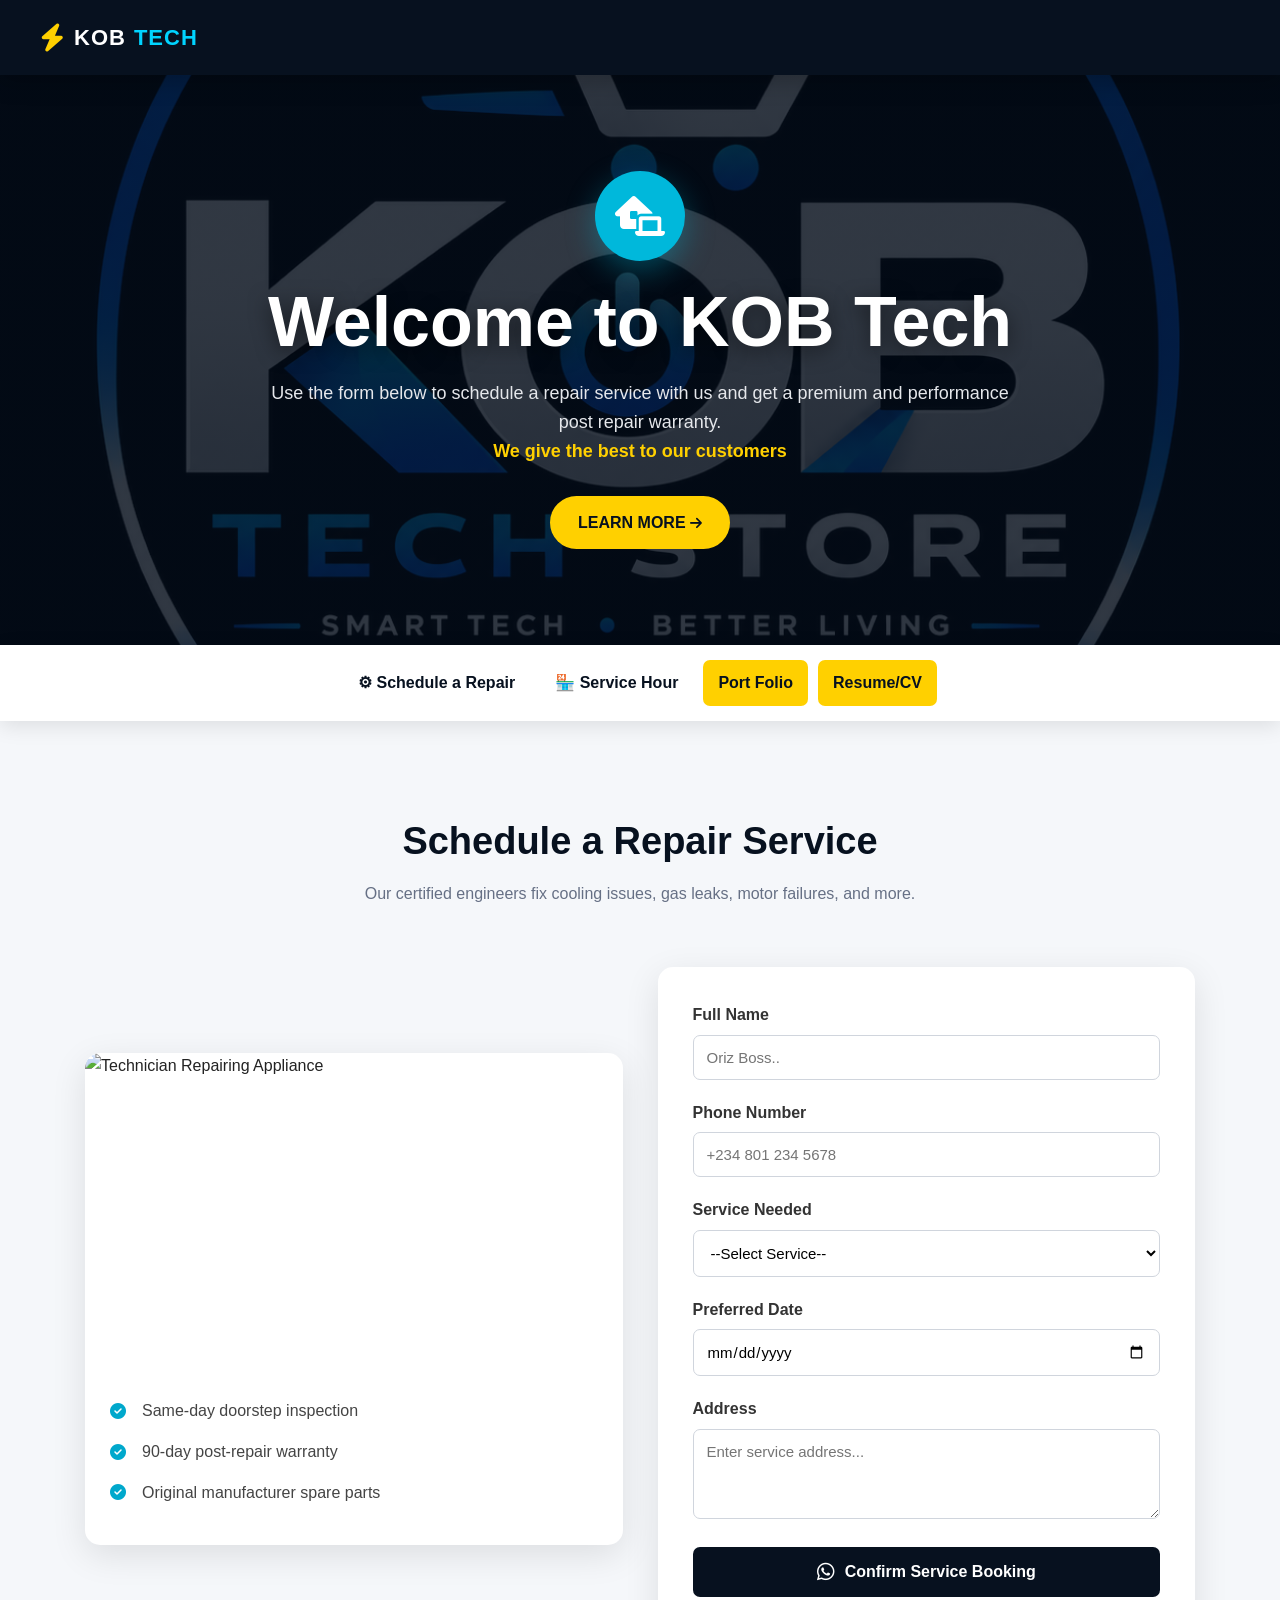
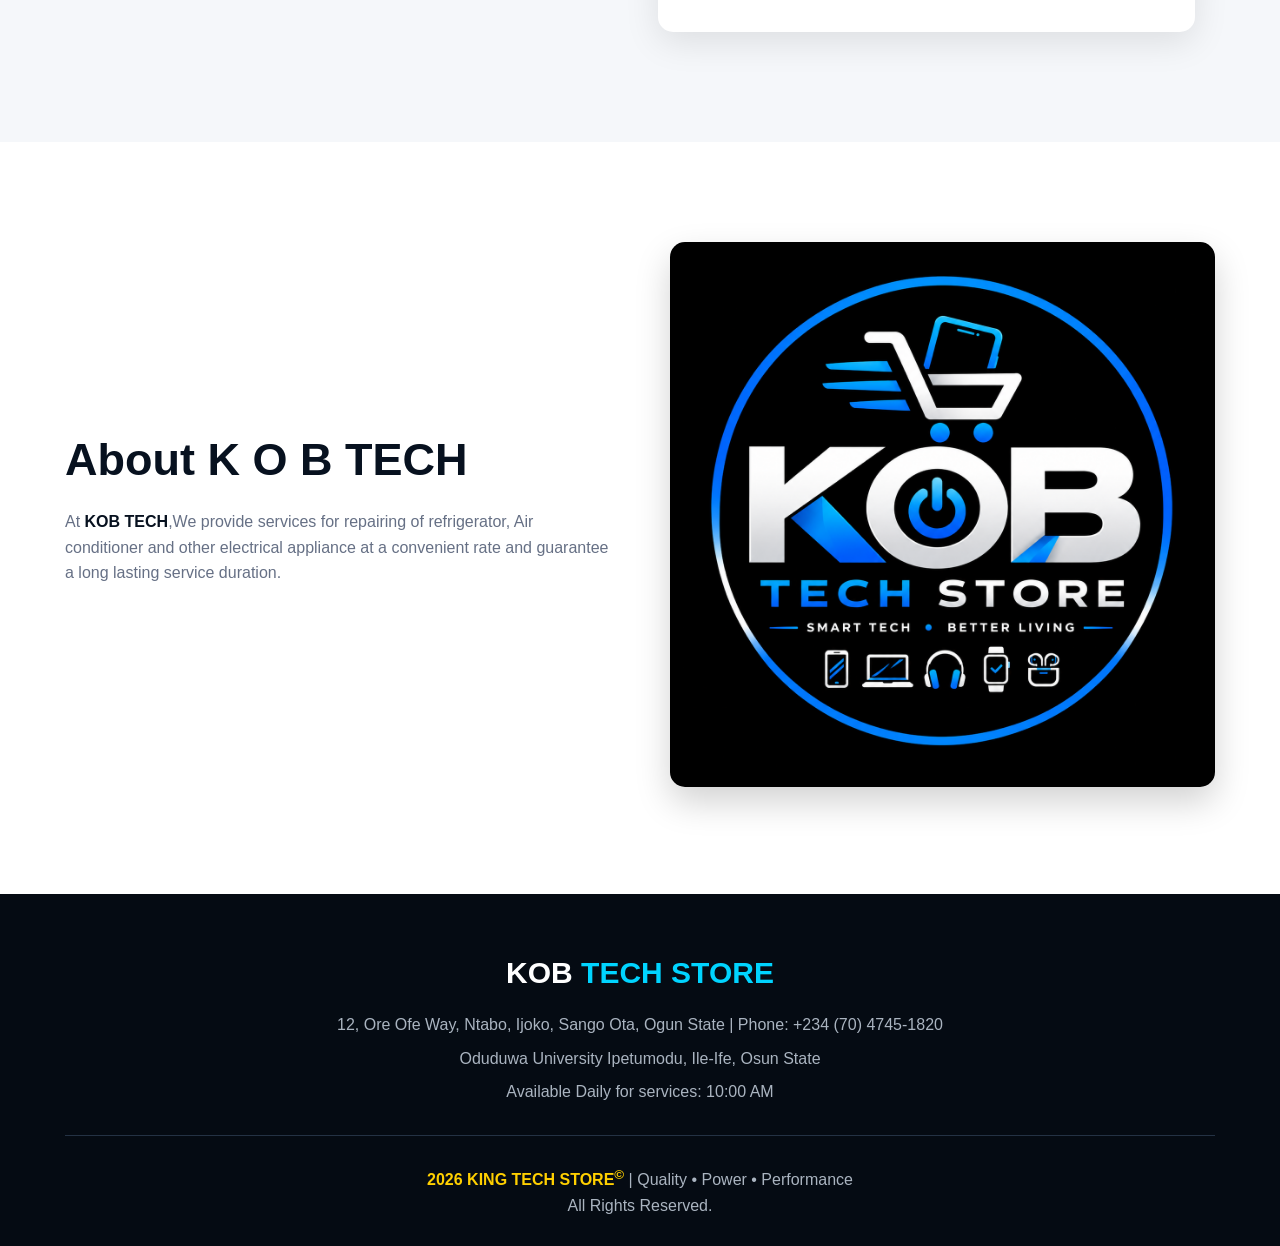
==== KOB.html @ 5ffe8b5a "Add files via upload" ====
<!DOCTYPE html>
<html>
  <meta charset="UTF-8">
<meta name="viewport" content="width=device-width, initial-scale=1.0">
  <head>
    <title>KOB TECH STORE</title>
  
  <link rel="stylesheet" href="https://cdnjs.cloudflare.com/ajax/libs/font-awesome/6.4.0/css/all.min.css">
  </head>
<style>
  /* =========================================================
   KOB TECH STORE
   PROFESSIONAL MAIN STYLESHEET
========================================================= */


/* =========================
   RESET
========================= */

* {
  margin: 0;
  padding: 0;
  box-sizing: border-box;
}

html {
  scroll-behavior: smooth;
}

body {
  font-family: Arial, Helvetica, sans-serif;
  background: #f5f7fa;
  color: #222;
  line-height: 1.6;
}


/* =========================
   GLOBAL HEADER
========================= */

.global-header {
  position: sticky;
  top: 0;
  z-index: 9999;

  background: #07111f;
  box-shadow: 0 5px 25px rgba(0, 0, 0, 0.25);
}

.global-navbar {
  min-height: 75px;
  max-width: 1250px;
  margin: auto;

  padding: 0 25px;

  display: flex;
  align-items: center;
  justify-content: space-between;
}


/* =========================
   LOGO
========================= */

.global-logo {
  display: flex;
  align-items: center;

  gap: 8px;

  color: white;

  text-decoration: none;

  font-size: 22px;

  font-weight: 900;

  letter-spacing: 1px;
}

.global-logo span {
  color: #00d4ff;
}

.logo-bolt {
  color: #ffd000;

  font-size: 28px;
}


/* =========================================================
   HERO
========================================================= */

.hero-card {
  min-height: 570px;

  padding: 70px 20px;

  display: flex;

  flex-direction: column;

  align-items: center;

  justify-content: center;

  text-align: center;

  color: white;

  background:
    linear-gradient(
      rgba(3, 12, 25, .82),
      rgba(3, 12, 25, .82)
    ),
    url("tech.png");
  background-size: cover;
  background-position: center;
  position: relative;
}
.icon-wrapper {
  width: 90px;
  height: 90px;
  border-radius: 50%;
  display: flex;
  align-items: center;
  justify-content: center;
  background: #00b8db;
  color: white;
  font-size: 40px;
  margin-bottom: 25px;
  box-shadow: 0 10px 30px rgba(0, 184, 219, .35);
}
.hero-card h1 {
  font-size: clamp(38px, 6vw, 70px);
  max-width: 900px;
  line-height: 1.05;
  margin-bottom: 20px;
  text-shadow: 0 5px 20px rgba(0, 0, 0, .5);
}
.hero-card p {
  max-width: 750px;
  font-size: 18px;
  color: #e5e7eb;
}
.hero-card b {
  color: #ffd000;
}


/* =========================
   LEARN MORE
========================= */

.learnmore {
  display: inline-block;

  margin-top: 30px;

  padding: 14px 28px;

  background: #ffd000;

  color: #07111f;

  text-decoration: none;

  font-weight: bold;

  border-radius: 50px;

  transition: .3s;
}

.learnmore:hover {
  transform: translateY(-4px);

  background: #00d4ff;

  color: white;

  box-shadow: 0 10px 25px rgba(0,0,0,.3);
}


/* =========================================================
   QUICK DIRECTION MENU
========================================================= */

.AB {
  background: white;

  padding: 15px;

  box-shadow: 0 5px 20px rgba(0,0,0,.1);

  position: sticky;

  top: 75px;

  z-index: 100;
}

.AB .menu {
  max-width: 1100px;

  margin: auto;

  display: flex;

  justify-content: center;

  gap: 10px;

  flex-wrap: wrap;
}

.AB .menu a {
  padding: 10px 15px;

  text-decoration: none;

  color: #07111f;

  font-weight: bold;

  border-radius: 7px;

  transition: .3s;
}

.AB .menu a:hover {
  background: #07111f;

  color: #00d4ff;
}

.AB .menu .office {
  background: #ffd000;

  color: #07111f;
}


/* =========================================================
   GENERAL SECTION
========================================================= */

.section {
  max-width: 1200px;

  margin: auto;

  padding: 90px 25px;
}

.section-title {
  text-align: center;

  color: #07111f;

  font-size: 38px;

  margin-bottom: 10px;
}

.section-subtitle {
  text-align: center;

  color: #667085;

  max-width: 700px;

  margin: 0 auto 40px;
}


/* =========================================================
   REPAIR SECTION
========================================================= */

.repair-container {
  width: 100%;
  max-width: 1200px;
  margin: 0 auto;
  padding: 20px;
  box-sizing: border-box;
  display: grid;
  grid-template-columns: 1fr 1fr;
  gap: 35px;
  align-items: center;
}
/* =========================================
   REPAIR IMAGE
========================================= */
.repair-info {
  width: 100%;
}
.repair-info img {
  width: 100%;
  height: 400px;
  object-fit: cover;
  display: block;
  border-radius: 15px;
}
/* =========================================
   FEATURES
========================================= */
.features-list {
  list-style: none;
  padding: 0;
  margin: 20px 0 0;
}
.features-list li {
  display: flex;
  align-items: center;
  gap: 8px;
  margin-bottom: 12px;
  font-size: 16px;
}
.features-list i {
  font-size: 16px;
}
/* =========================================
   FORM
========================================= */
.form-card {
  width: 100%;
  padding: 25px;
  box-sizing: border-box;
  background: #fff;
  border-radius: 15px;
  box-shadow:
    0 5px 25px rgba(0, 0, 0, 0.10);
}
/* =========================================
   INPUT GROUP
========================================= */
.input-grp {
  margin-bottom: 18px;
}
.input-grp label {
  display: block;
  margin-bottom: 7px;
  font-weight: 600;
}
/* =========================================
   INPUTS
========================================= */
.input-grp input,
.input-grp select,
.input-grp textarea {
  width: 100%;
  padding: 13px;
  box-sizing: border-box;
  border: 1px solid #ccc;
  border-radius: 8px;
  font-size: 15px;
  font-family: inherit;
  outline: none;
  transition: 0.3s;
}
/* INPUT FOCUS */
.input-grp input:focus,
.input-grp select:focus,
.input-grp textarea:focus {
  border-color: #25D366;
  box-shadow:
    0 0 0 3px rgba(37, 211, 102, 0.12);
}
/* TEXTAREA */
.input-grp textarea {
  resize: vertical;
  min-height: 90px;
}
/* =========================================
   WHATSAPP BOOKING BUTTON
========================================= */
.full-btn {
  width: 100%;
  min-height: 50px;
  border: none;
  border-radius: 8px;
  cursor: pointer;
  font-size: 16px;
  font-weight: 600;
  display: flex;
  align-items: center;
  justify-content: center;
  gap: 10px;
  transition: 0.3s;
}
.full-btn:hover {
  transform: translateY(-2px);
}
.full-btn i {
  font-size: 20px;
}
/* =========================================
   TABLET
========================================= */
@media (max-width: 900px) {
  .repair-container {
    grid-template-columns: 1fr;
    gap: 30px;
    max-width: 700px;
  }
  .repair-info img {
    height: 350px;
  }
}
/* =========================================
   MOBILE
========================================= */
@media (max-width: 600px) {
  .repair-container {
    display: flex;
    flex-direction: column;
    padding: 15px;
    gap: 25px;
  }
  .repair-info img {
    height: 250px;
    border-radius: 12px;
  }
  .features-list li {
    font-size: 14px;
  }
  .form-card {
    padding: 18px;
    border-radius: 12px;
  }
  .input-grp input,
  .input-grp select,
  .input-grp textarea {
    font-size: 16px;
    padding: 13px;
  }
  .full-btn {
    font-size: 15px;
    padding: 14px;
  }
}
/* =========================================
   SMALL PHONES
========================================= */
@media (max-width: 380px) {
  .repair-container {
    padding: 10px;
  }
  .form-card {
    padding: 15px;
  }
  .repair-info img {
    height: 220px;
  }
}

.repair-info {
  background: white;

  border-radius: 15px;

  overflow: hidden;

  box-shadow: 0 10px 35px rgba(0,0,0,.1);
}

.repair-info img {
  width: 100%;

  height: 300px;

  object-fit: cover;
}

.features-list {
  list-style: none;

  padding: 25px;
}

.features-list li {
  margin-bottom: 15px;

  color: #444;
}

.features-list i {
  color: #00a8cc;

  margin-right: 8px;
}


/* =========================
   FORMS
========================= */

.form-card,
.contact-form-wrapper,
.signin-form {
  background: white;

  padding: 35px;

  border-radius: 15px;

  box-shadow: 0 10px 35px rgba(0,0,0,.1);
}

.input-grp,
.form-group {
  margin-bottom: 20px;
}

.input-grp label,
.form-group label {
  display: block;

  margin-bottom: 7px;

  color: #333;

  font-weight: bold;
}

.input-grp input,
.input-grp select,
.input-grp textarea,
.form-group input,
.form-group textarea,
.form-group select {
  width: 100%;

  padding: 13px;

  border: 1px solid #d0d5dd;

  border-radius: 7px;

  outline: none;

  font-size: 15px;

  background: white;
}

.input-grp input:focus,
.input-grp select:focus,
.input-grp textarea:focus,
.form-group input:focus,
.form-group textarea:focus {
  border-color: #00a8cc;

  box-shadow: 0 0 0 3px rgba(0,168,204,.1);
}


/* BUTTONS */

.secondary-btn,
.submit-btn {
  width: 100%;

  border: none;

  padding: 14px;

  border-radius: 7px;

  background: #07111f;

  color: white;

  font-weight: bold;

  cursor: pointer;

  transition: .3s;
}

.secondary-btn:hover,
.submit-btn:hover {
  background: #00a8cc;

  transform: translateY(-2px);
}


/* =========================================================
   ABOUT
========================================================= */

.about-section {
  background: white;
  padding: 100px 25px;
}
.about-container {
  max-width: 1150px;
  margin: auto;
  display: grid;
  grid-template-columns: 1fr 1fr;
  gap: 60px;
  align-items: center;
}
.about-text h2 {
  color: #07111f;
  font-size: 45px;
  line-height: 1.1;
  margin-bottom: 25px;
}
.about-text p {
  color: #667085;
  margin-bottom: 15px;
}
.about-text strong {
  color: #07111f;
}
.about-image img {
  width: 100%;
  border-radius: 15px;
  box-shadow: 0 15px 35px rgba(0,0,0,.18);
  transition: .3s;
}
.about-image img:hover {
  transform: scale(1.02);
}


/* =========================================================
   FOOTER
========================================================= */

footer {
  background: #050b13;
  color: white;
  padding: 55px 25px 20px;
}
.footer-content {
  max-width: 1150px;
  margin: auto;
  text-align: center;
}
.footer-content h3 {
  font-size: 30px;
  color: white;
  margin-bottom: 15px;
}
.footer-content h3 span {
  color: #00d4ff;
}
.footer-content p {
  color: #aab4c0;
  margin: 8px 0;
}
.footer-bottom {
  border-top: 1px solid #243244;
  margin-top: 30px;
  padding-top: 20px;
}
.footer-bottom b {
  color: #ffd000;
}

/* =========================================================
   MOBILE RESPONSIVE
========================================================= */

@media (max-width: 900px) {

  .repair-container,
  .contact-container,
  .about-container {
    grid-template-columns: 1fr;
  }

}


@media (max-width: 650px) {

  .global-logo {
    font-size: 17px;
  }

  .logo-bolt {
    font-size: 22px;
  }

  .hero-card {
    min-height: 500px;
  }

  .hero-card h1 {
    font-size: 40px;
  }

  .hero-card p {
    font-size: 15px;
  }

  .AB {
    position: static;
  }

  .AB .menu {
    display: grid;

    grid-template-columns: 1fr 1fr;
  }

  .AB .menu a {
    text-align: center;

    font-size: 13px;
  }

  .section {
    padding: 60px 18px;
  }

  .section-title {
    font-size: 30px;
  }

  .repair-info img {
    height: 220px;
  }

  .form-card,
  .contact-form-wrapper,
  .signin-form,
  .signup-box {
    padding: 25px 18px;
  }

  .contact-container {
    padding: 60px 18px;
  }

  .contact-info {
    padding: 25px 20px;
  }

  .contact-info h2,
  .contact-form-wrapper h2 {
    font-size: 28px;
  }

  .about-section {
    padding: 60px 18px;
  }

  .about-text h2 {
    font-size: 35px;
  }

  .brand-header h1 {
    font-size: 27px;
  }

}
</style>
<body>
  
     <!-- Global Navigation Bar -->
   <header class="global-header">
     <nav class="global-navbar">
       <a href="KOB.html" class="global-logo">
         <i class="fa-solid fa-bolt logo-bolt"></i>
         KOB <span>TECH</span>
       </a>
     </nav>
   </header>
 
  <!--Main Content -->
 <main>
  <div class="hero-card">
    <div class="icon-wrapper">
      <i class="fa-solid fa-house-laptop"></i>
    </div>
    <h1>Welcome to KOB Tech</h1>
    <p>Use the form below to schedule a repair service with us and get a  premium and performance post repair warranty.<br><b> We give the best to our customers</b></p>
    <a href="#about" class="learnmore">
      LEARN MORE <i class="fa-solid fa-arrow-right" style="font-size: 0.85rem;"></i>
    </a>
  </div>
</main>

<!-- Direction Link -->
<nav class="AB">
    <div class="menu">
      <a href="#repair">⚙ Schedule a Repair</a>
      <a href="#footer">🏪 Service Hour</a>
      <a href="index.html" class="office">Port Folio</a>
      <a href="resume.html" class="office">Resume/CV</a>
    </div>
</nav>


<!-- ===============================
     REPAIR SERVICE BOOKING
================================ -->
<section id="repair" class="section">
  <h2 class="section-title">Schedule a Repair Service</h2>
  <p class="section-subtitle">
    Our certified engineers fix cooling issues, gas leaks, motor failures, and more.
  </p>
  <div class="repair-container">
    <!-- REPAIR INFORMATION -->
    <div class="repair-info">
      <img
        src="https://images.unsplash.com/photo-1621905251189-08b45d6a269e?auto=format&fit=crop&w=800&q=80"
        alt="Technician Repairing Appliance"
      >
      <ul class="features-list">
        <li>
          <i class="fa-solid fa-circle-check"></i>
          Same-day doorstep inspection
        </li>
        <li>
          <i class="fa-solid fa-circle-check"></i>
          90-day post-repair warranty
        </li>
        <li>
          <i class="fa-solid fa-circle-check"></i>
          Original manufacturer spare parts
        </li>
      </ul>
    </div>
    <!-- BOOKING FORM -->
    <form class="form-card" id="repairForm">
      <div class="input-grp">
        <label for="fullName">Full Name</label>
        <input
          type="text"
          id="fullName"
          required
          placeholder="Oriz Boss.."
        >
      </div>
      <div class="input-grp">
        <label for="phone">Phone Number</label>
        <input
          type="tel"
          id="phone"
          required
          placeholder="+234 801 234 5678"
        >
      </div>
      <div class="input-grp">
        <label for="service">Service Needed</label>
        <select id="service" required>
          <option value="">--Select Service--</option>
          <option value="AC Gas Refill / Leak Repair">
            AC Gas Refill / Leak Repair
          </option>
          <option value="AC Not Cooling">
            AC Not Cooling
          </option>
          <option value="Fridge Freezing/Cooling Issue">
            Fridge Freezing/Cooling Issue
          </option>
          <option value="Compressor Replacement">
            Compressor Replacement
          </option>
          <option value="General Servicing & Cleaning">
            General Servicing & Cleaning
          </option>
        </select>
      </div>
      <div class="input-grp">
        <label for="date">Preferred Date</label>
        <input
          type="date"
          id="date"
          required
        >
      </div>
      <div class="input-grp">
        <label for="address">Address</label>
        <textarea
          id="address"
          rows="3"
          required
          placeholder="Enter service address..."
        ></textarea>
      </div>
      <button
        type="submit"
        class="btn secondary-btn full-btn"
      >
        <i class="fa-brands fa-whatsapp"></i>
        Confirm Service Booking
      </button>
    </form>
  </div>
</section>


<!-- About Section -->
<section id="about" class="about-section">
  <div class="about-container">
    <div class="about-text">
      <h2>About K O B TECH</h2>
      <p>At <strong>KOB TECH</strong>,We provide services for repairing of refrigerator, Air conditioner and other electrical appliance at a convenient rate and guarantee a long lasting service duration.</p>
    </div>
    <div class="about-image">
     <img src="tech.png">
    </div>
  </div>
</section> 


<!-- FOOTER -->
<footer>
  <div class="footer-content" id="footer">
    <h3>KOB <span>TECH STORE</span></h3>
    <p>12, Ore Ofe Way, Ntabo, Ijoko, Sango Ota, Ogun State | Phone: +234 (70) 4745-1820</p>
    <p>Oduduwa University Ipetumodu, Ile-Ife, Osun State</p>
    <p>Available Daily for services: 10:00 AM</p>
    <div class="footer-bottom">
      <p><b>2026 KING TECH STORE<sup>&COPY;</sup></b> | Quality • Power • Performance<br>All Rights Reserved.</p></p>
    </div>
  </div>
</footer>

<script>
// ==========================================
// KOB TECH STORE
// WHATSAPP REPAIR BOOKING
// ==========================================
document.addEventListener("DOMContentLoaded", function() {
  const repairForm = document.getElementById("repairForm");
  // Check that the form exists
  if (!repairForm) {
    console.error("Repair form not found.");
    return;
  }
  repairForm.addEventListener("submit", function(event) {
    // Prevent normal form submission
    event.preventDefault();
    // ==========================================
    // YOUR WHATSAPP NUMBER
    // ==========================================
    // IMPORTANT:
    // Replace this with your real WhatsApp number.
    //
    // Example:
    // 08012345678
    //
    // becomes:
    // 2348012345678
    const whatsappNumber = "2349045252636";
    // ==========================================
    // GET FORM VALUES
    // ==========================================
    const fullName =
      document.getElementById("fullName").value.trim();
    const phone =
      document.getElementById("phone").value.trim();
    const service =
      document.getElementById("service").value;
    const date =
      document.getElementById("date").value;
    const address =
      document.getElementById("address").value.trim();
    // ==========================================
    // CHECK REQUIRED INFORMATION
    // ==========================================
    if (
      fullName === "" ||
      phone === "" ||
      service === "" ||
      date === "" ||
      address === ""
    ) {
      alert("Please fill in all the required fields.");
      return;
    }
    // ==========================================
    // FORMAT DATE
    // ==========================================
    const dateObject = new Date(date + "T00:00:00");
    const formattedDate =
      dateObject.toLocaleDateString("en-NG", {
        weekday: "long",
        year: "numeric",
        month: "long",
        day: "numeric"
      });
    // ==========================================
    // CREATE WHATSAPP MESSAGE
    // ==========================================
    const message =
      `🔧 KOB TECH - REPAIR BOOKING
Hello KOB TECH,
I would like to schedule a repair service.
CUSTOMER INFORMATION
------------------------------
👤 Full Name:
${fullName}
📞 Phone Number:
${phone}
🛠️ Service Needed:
${service}
📅 Preferred Date:
${formattedDate}
📍 Service Address:
${address}
Please confirm my repair booking.
Thank you.
KOB TECH`;
    // ==========================================
    // CREATE WHATSAPP LINK
    // ==========================================
    const whatsappURL =
      "https://wa.me/" +
      whatsappNumber +
      "?text=" +
      encodeURIComponent(message);
    // ==========================================
    // OPEN WHATSAPP
    // ==========================================
    window.location.href = whatsappURL;
  });
});
</script>
</body>
</html>
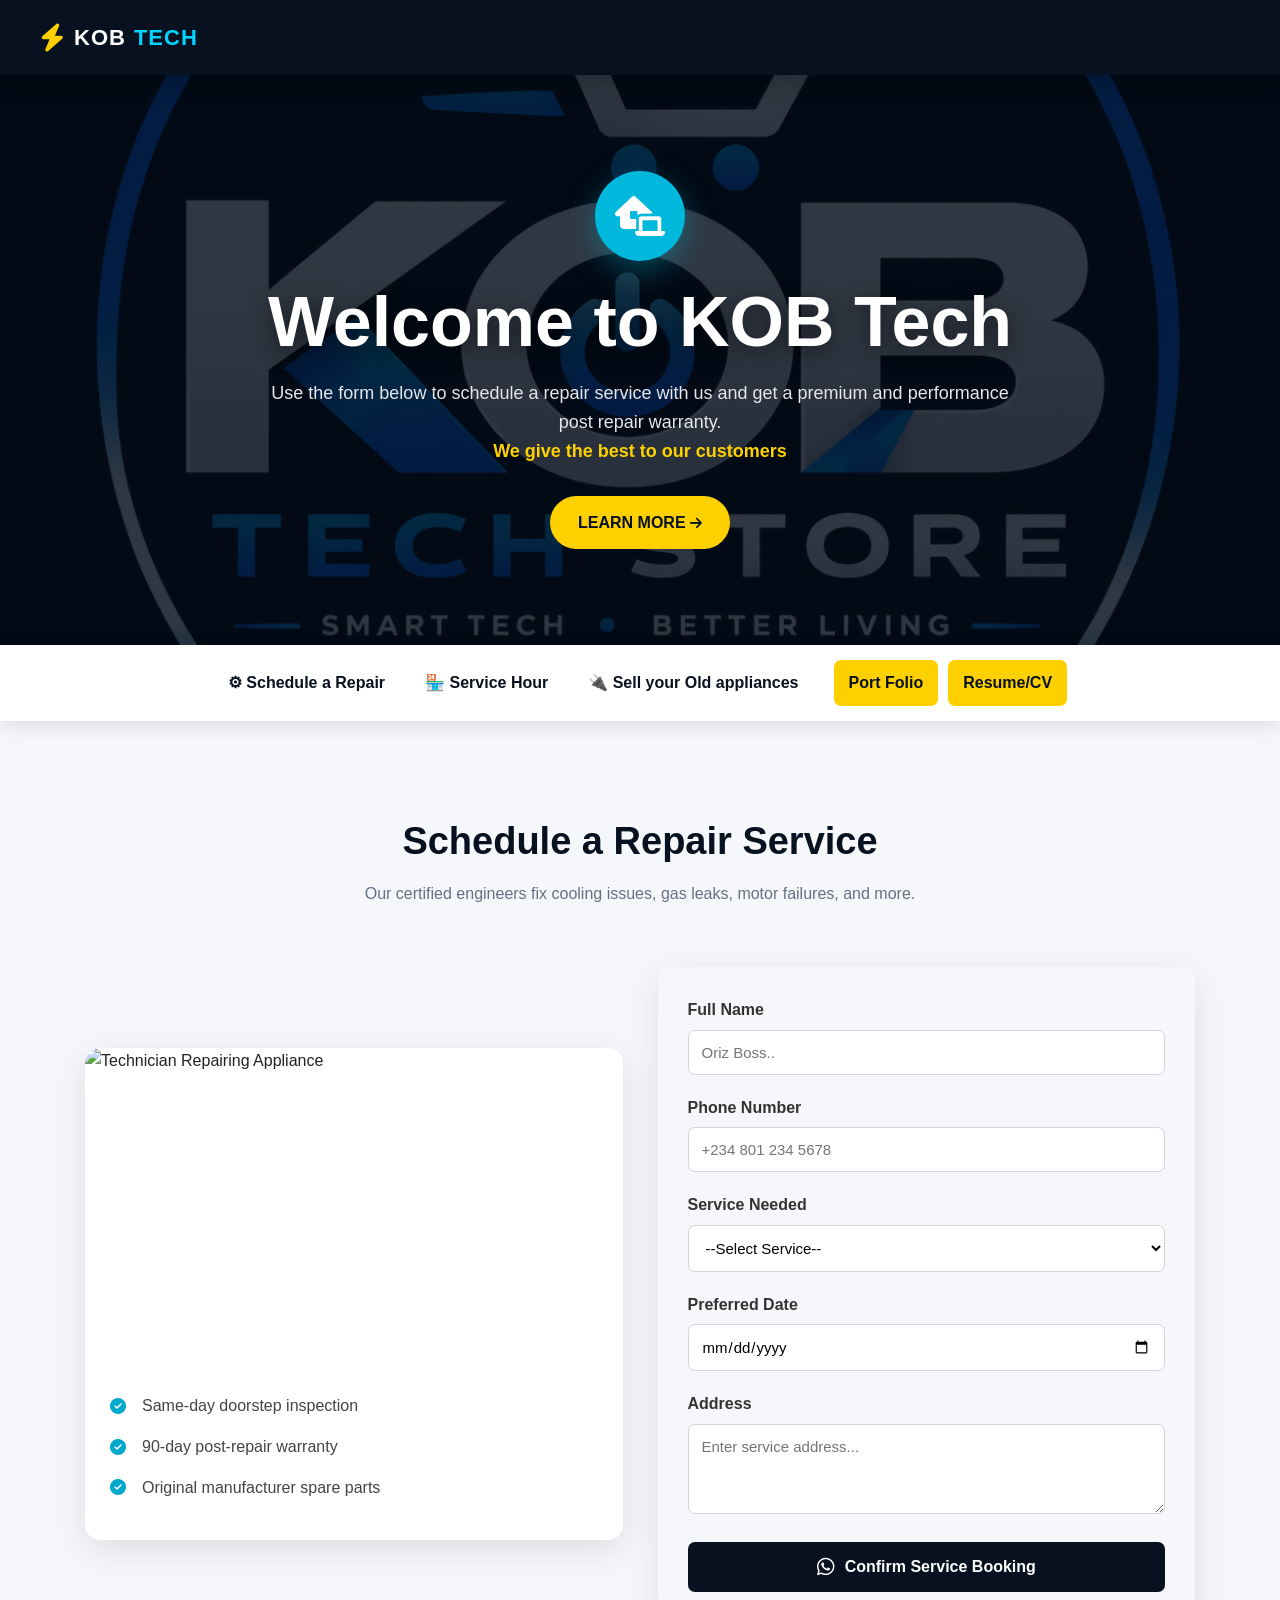
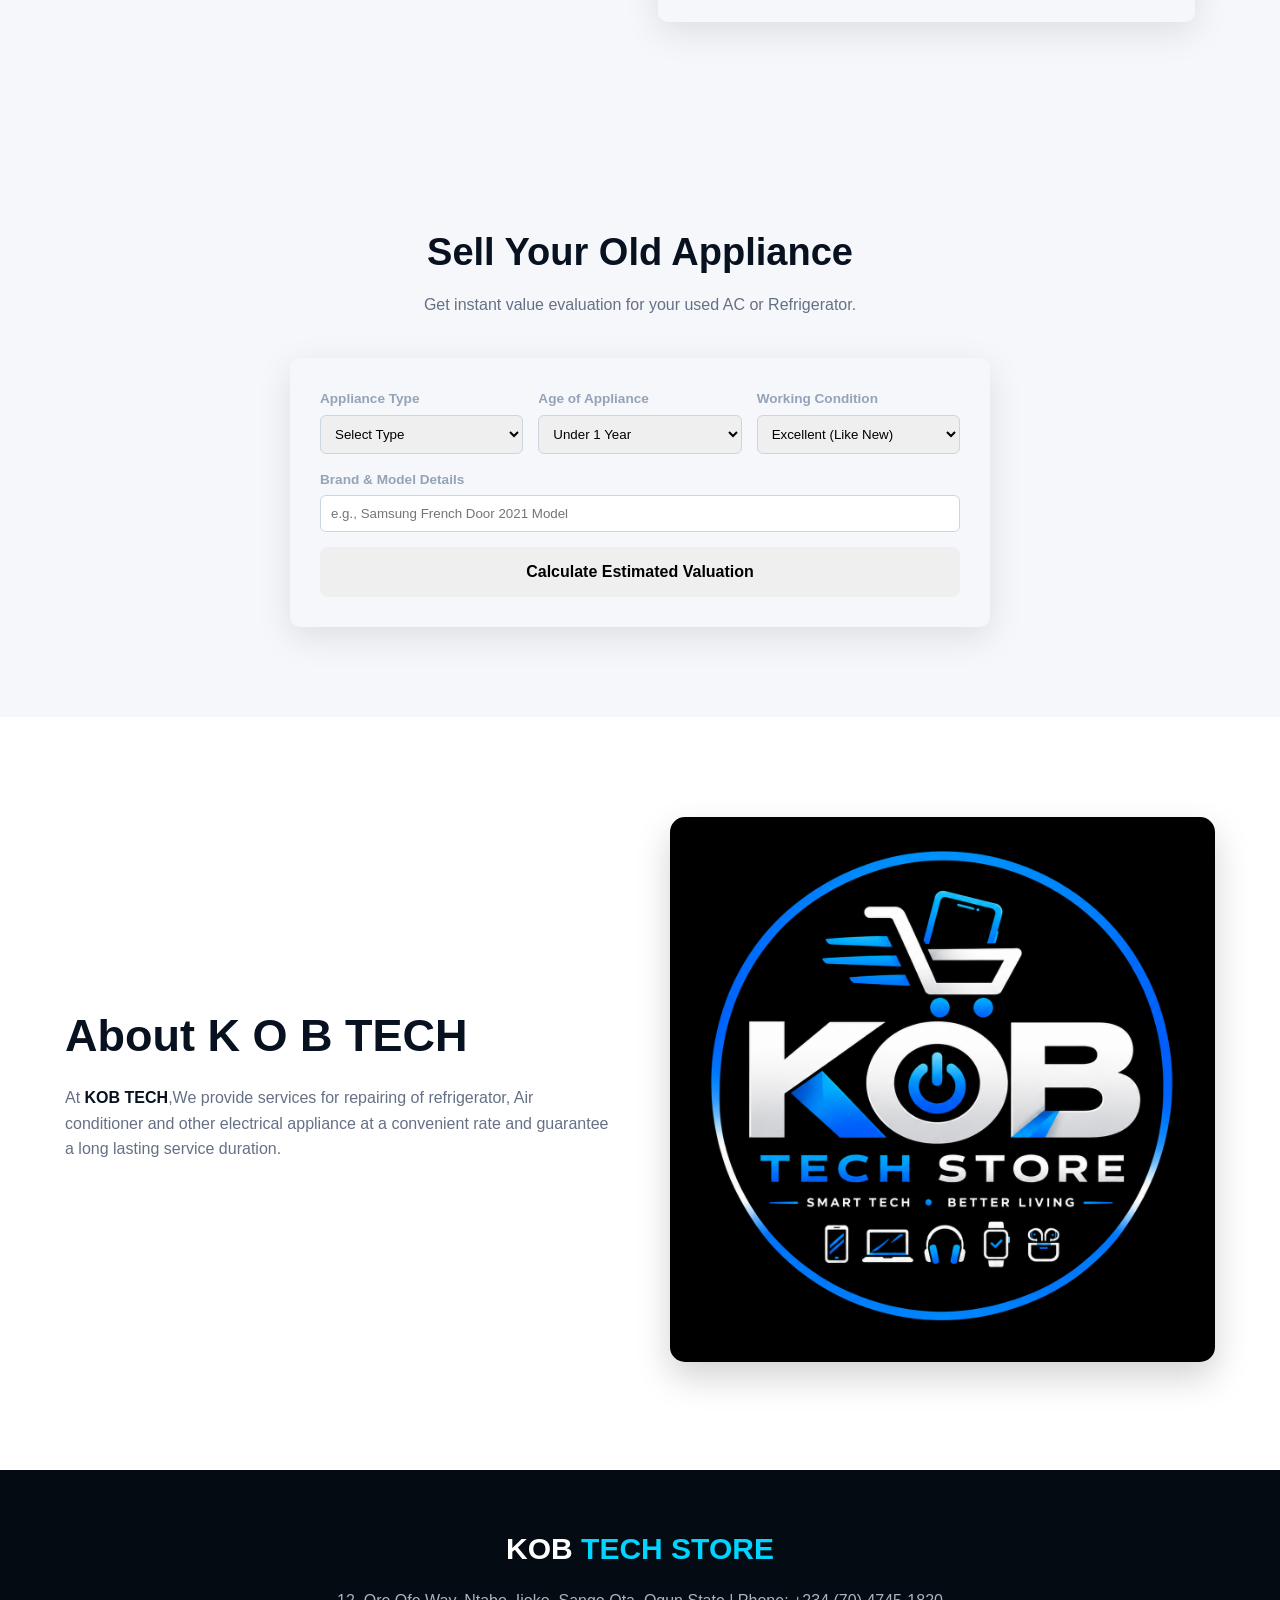
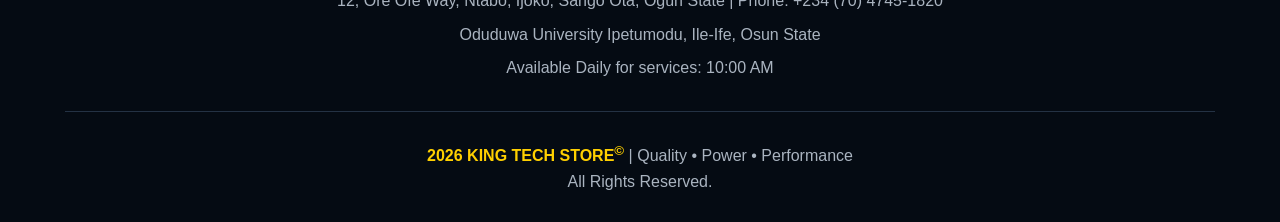
==== commit 1685a9f9: "Add files via upload" ====
--- a/KOB.html
+++ b/KOB.html
@@ -592,6 +592,59 @@
   background: #00a8cc;
 
   transform: translateY(-2px);
+}
+
+
+/* Forms (Sell & Repair) */
+.form-card {
+  background: rgba(255, 255, 255, 0.05);
+  padding: 30px;
+  border-radius: 10px;
+  max-width: 700px;
+  margin: 0 auto;
+}
+
+.light-form { background: white; box-shadow: 0 4px 12px rgba(0,0,0,0.05); }
+
+.form-group-grid {
+  display: grid;
+  grid-template-columns: repeat(auto-fit, minmax(180px, 1fr));
+  gap: 15px;
+}
+
+.input-group {
+  display: flex;
+  flex-direction: column;
+  margin-bottom: 15px;
+}
+
+.input-group.full-width { grid-column: 1 / -1; }
+
+.input-group label {
+  font-size: 0.85rem;
+  font-weight: 600;
+  margin-bottom: 5px;
+  color: #94a3b8;
+}
+
+.light-form label { color: #475569; }
+
+.input-group input, .input-group select, .input-group textarea {
+  padding: 10px;
+  border-radius: 6px;
+  border: 1px solid #cbd5e1;
+  outline: none;
+}
+
+.estimate-box {
+  margin-top: 20px;
+  padding: 15px;
+  background: #1e293b;
+  color: #38bdf8;
+  text-align: center;
+  border-radius: 6px;
+  display: none;
+  font-weight: bold;
 }
 
 
@@ -800,6 +853,7 @@
     <div class="menu">
       <a href="#repair">⚙ Schedule a Repair</a>
       <a href="#footer">🏪 Service Hour</a>
+      <a href="#sell">🔌 Sell your Old appliances</a><br>
       <a href="index.html" class="office">Port Folio</a>
       <a href="resume.html" class="office">Resume/CV</a>
     </div>
@@ -905,6 +959,61 @@
   </div>
 </section>
 
+<!-- Sell / Trade-in Section -->
+<section id="sell" class="section dark-bg">
+  <div class="container">
+    <h2 class="section-title light">Sell Your Old Appliance</h2>
+    <p class="section-subtitle light">Get instant value evaluation for your used AC or Refrigerator.</p>
+    
+    <form id="sellForm" class="form-card" onsubmit="handleEstimate(event)">
+      <div class="form-group-grid">
+        <div class="input-group">
+          <label>Appliance Type</label>
+          <select id="sellType" required>
+            <option value="">Select Type</option>
+            <option value="fridge">Refrigerator</option>
+            <option value="ac">Air Conditioner</option>
+          </select>
+        </div>
+        <div class="input-group">
+          <label>Age of Appliance</label>
+          <select id="sellAge" required>
+            <option value="1">Under 1 Year</option>
+            <option value="2">1 - 3 Years</option>
+            <option value="4">4+ Years</option>
+          </select>
+        </div>
+        <div class="input-group">
+          <label>Working Condition</label>
+          <select id="sellCondition" required>
+            <option value="excellent">Excellent (Like New)</option>
+            <option value="good">Good (Minor wear)</option>
+            <option value="faulty">Needs Repair / Faulty</option>
+          </select>
+        </div>
+      </div>
+      
+      <div class="input-group full-width">
+        <label>Brand & Model Details</label>
+        <input type="text" placeholder="e.g., Samsung French Door 2021 Model" required>
+      </div>
+      
+      <button type="submit" class="btn primary-btn full-btn">Calculate Estimated Valuation</button>
+    </form>
+    
+    <div id="estimateResult" class="estimate-box"></div>
+  </div>
+  
+ <!-- Result Display Box -->
+<div id="resultBox" style="display: none;"></div>
+
+<!-- WhatsApp Submit Button (Hidden until valuation is calculated) -->
+<button id="whatsappBtn" style="display: none; background-color: #25D366; color: white; border: none; padding: 12px 20px; font-weight: bold; border-radius: 8px; width: 100%; margin-top: 10px; cursor: pointer;">
+  Submit Request via WhatsApp
+</button>
+
+</section>
+
 
 <!-- About Section -->
 <section id="about" class="about-section">
@@ -1033,6 +1142,53 @@
     window.location.href = whatsappURL;
   });
 });
+
+
+// Trade-In / Sell Valuation Algorithm
+function handleEstimate(event) {
+  event.preventDefault();
+  
+  const type = document.getElementById('sellType').value;
+  const age = parseInt(document.getElementById('sellAge').value);
+  const condition = document.getElementById('sellCondition').value;
+  const resultBox = document.getElementById('estimateResult');
+  
+  let basePrice = type === 'fridge' ? 120000 : 100000;
+  
+  // Age deduction
+  if (age === 2) basePrice -= 40000;
+  if (age === 4) basePrice -= 60000;
+  
+  // Condition adjustment
+  if (condition === 'good') basePrice *= 0.8;
+  if (condition === 'faulty') basePrice *= 0.4;
+  
+  basePrice = Math.max(basePrice, 50); // Minimum guaranteed scrap value
+  
+  const formattedPrice = `₦${basePrice.toFixed(2)}`;
+  
+  resultBox.style.display = 'block';
+  resultBox.innerHTML = `Estimated Trade-in Offer: ${formattedPrice}<br><small>A technician will verify condition upon pickup.</small>`;
+
+  // WhatsApp Button Integration
+  const whatsappBtn = document.getElementById('whatsappBtn');
+  if (whatsappBtn) {
+    whatsappBtn.style.display = 'block';
+    whatsappBtn.onclick = function() {
+      const phoneNumber = "2349045252636"; 
+      
+      const message = `Hello, I would like to submit a sell/trade-in request:\n\n` +
+                      `*Appliance Type:* ${type}\n` +
+                      `*Condition:* ${condition}\n` +
+                      `*Estimated Valuation:* ${formattedPrice}`;
+      
+      const whatsappUrl = `https://wa.me/${phoneNumber}?text=${encodeURIComponent(message)}`;
+      window.open(whatsappUrl, '_blank');
+    };
+  }
+}
+
+
 </script>
 </body>
 </html>
